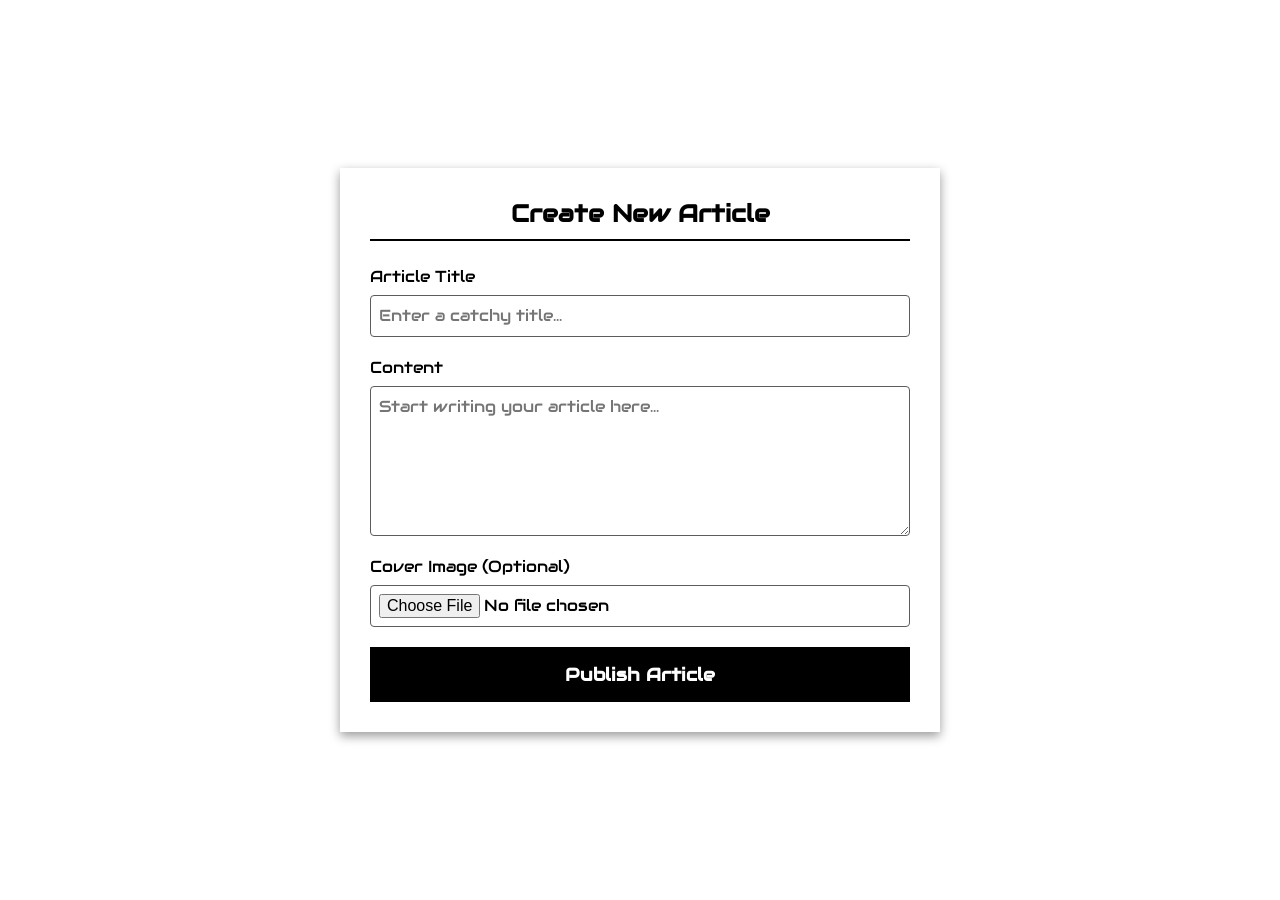
==== create-artical.html @ 0b30acf4 "Add article creation functionality with form and script; update home page structure" ====
<!doctype html>
<html lang="ar">
  <head>
    <meta charset="UTF-8" />
    <meta name="viewport" content="width=device-width, initial-scale=1.0" />
    <title>إنشاء مقال جديد</title>
    <link rel="preconnect" href="https://fonts.googleapis.com" />
    <link rel="preconnect" href="https://fonts.gstatic.com" crossorigin />
    <link
      href="https://fonts.googleapis.com/css2?family=Audiowide&display=swap"
      rel="stylesheet"
    />

    <style>
      :root {
        --bg-color: #ffffff;
        --text-color: #000000;
        --border-color: #000000;
        --hover-bg: #f2f2f2;
      }

      * {
        box-sizing: border-box;
        font-family: "Audiowide", sans-serif;
        font-style: normal;
        padding: 0;
        margin: 0;
      }

      body {
        background-color: var(--bg-color);
        color: var(--text-color);
        display: flex;
        justify-content: center;
        align-items: center;
        min-height: 100vh;
        padding: 20px;
      }

      .form-container {
        width: 100%;
        max-width: 600px;
        padding: 30px;
        background-color: var(--bg-color);
        box-shadow: 0px 4px 10px rgba(0, 0, 0, 0.4);
      }

      .form-container h2 {
        text-align: center;
        margin-bottom: 25px;
        font-size: 24px;
        border-bottom: 2px solid var(--border-color);
        padding-bottom: 10px;
      }

      .form-group {
        margin-bottom: 20px;
      }

      .form-group label {
        display: block;
        margin-bottom: 8px;
        font-size: 16px;
      }

      input[type="text"],
      textarea,
      input[type="file"] {
        display: block;
        border-color: #cedced;
        border-radius: 0.25rem;
        height: auto;
        padding-left: 1rem;
        padding-right: 1rem;
        font-size: 16px;
        line-height: 1.5;
        border: 1px solid #5c5c5c;
        padding: 0.5rem;
        width: 100%;
        margin-bottom: 20px;
        margin-top: 0.25rem;
      }

      input[type="text"]:focus,
      textarea:focus {
        outline: 2px solid black;
      }

      input[type="text"]:focus,
      textarea:focus {
        background-color: var(--hover-bg);
      }

      textarea {
        resize: vertical;
        min-height: 150px;
      }

      input[type="file"] {
        padding: 8px;
        cursor: pointer;
      }

      .submit-btn {
        width: 100%;
        padding: 15px;
        background-color: var(--text-color);
        color: var(--bg-color);
        border: 1px solid var(--border-color);
        font-size: 18px;
        font-weight: bold;
        cursor: pointer;
        transition: all 0.3s ease;
      }

      .submit-btn:hover {
        background-color: var(--bg-color);
        color: var(--text-color);
      }
    </style>
  </head>
  <body>
    <div class="form-container">
      <h2>Create New Article</h2>
      <form enctype="multipart/form-data">
        <div class="form-group">
          <label for="title">Article Title</label>
          <input
            type="text"
            id="title"
            name="title"
            placeholder="Enter a catchy title..."
            required
          />
        </div>

        <div class="form-group">
          <label for="content">Content</label>
          <textarea
            id="content"
            name="content"
            placeholder="Start writing your article here..."
            required
          ></textarea>
        </div>

        <div class="form-group">
          <label for="image">Cover Image (Optional)</label>
          <input
            type="file"
            id="image"
            name="image"
            required
            accept="image/*"
          />
        </div>

        <button type="submit" onclick="addArtical()" class="submit-btn">
          Publish Article
        </button>
      </form>
    </div>
    <script src="artical.js"></script>
    <script src="script.js"></script>
  </body>
</html>
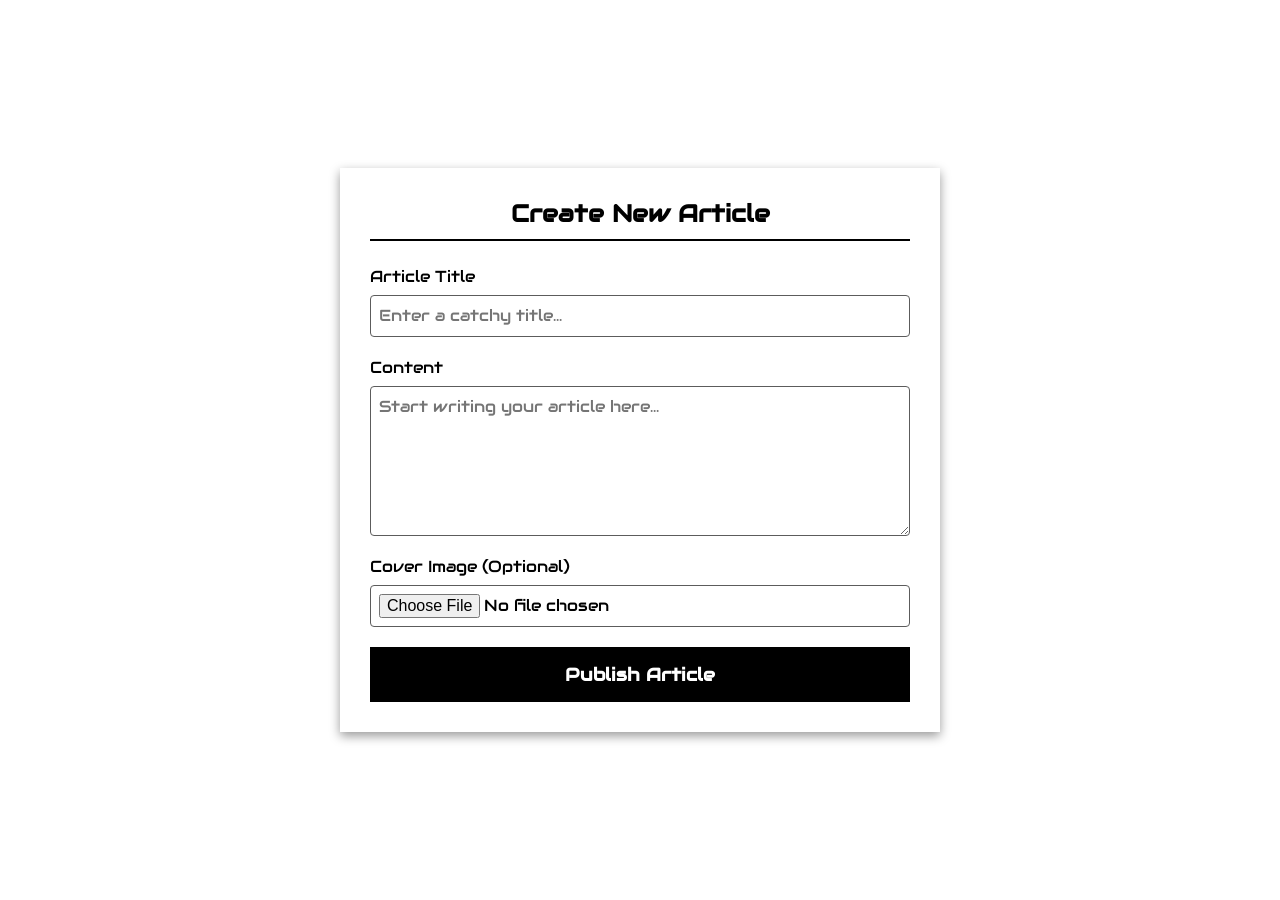
==== commit 01bddc76: "Implement article editing functionality and update form submission handling" ====
--- a/create-artical.html
+++ b/create-artical.html
@@ -150,12 +150,11 @@
             type="file"
             id="image"
             name="image"
-            required
             accept="image/*"
           />
         </div>
 
-        <button type="submit" onclick="addArtical()" class="submit-btn">
+        <button type="submit" onclick="handleFunction()" class="submit-btn">
           Publish Article
         </button>
       </form>
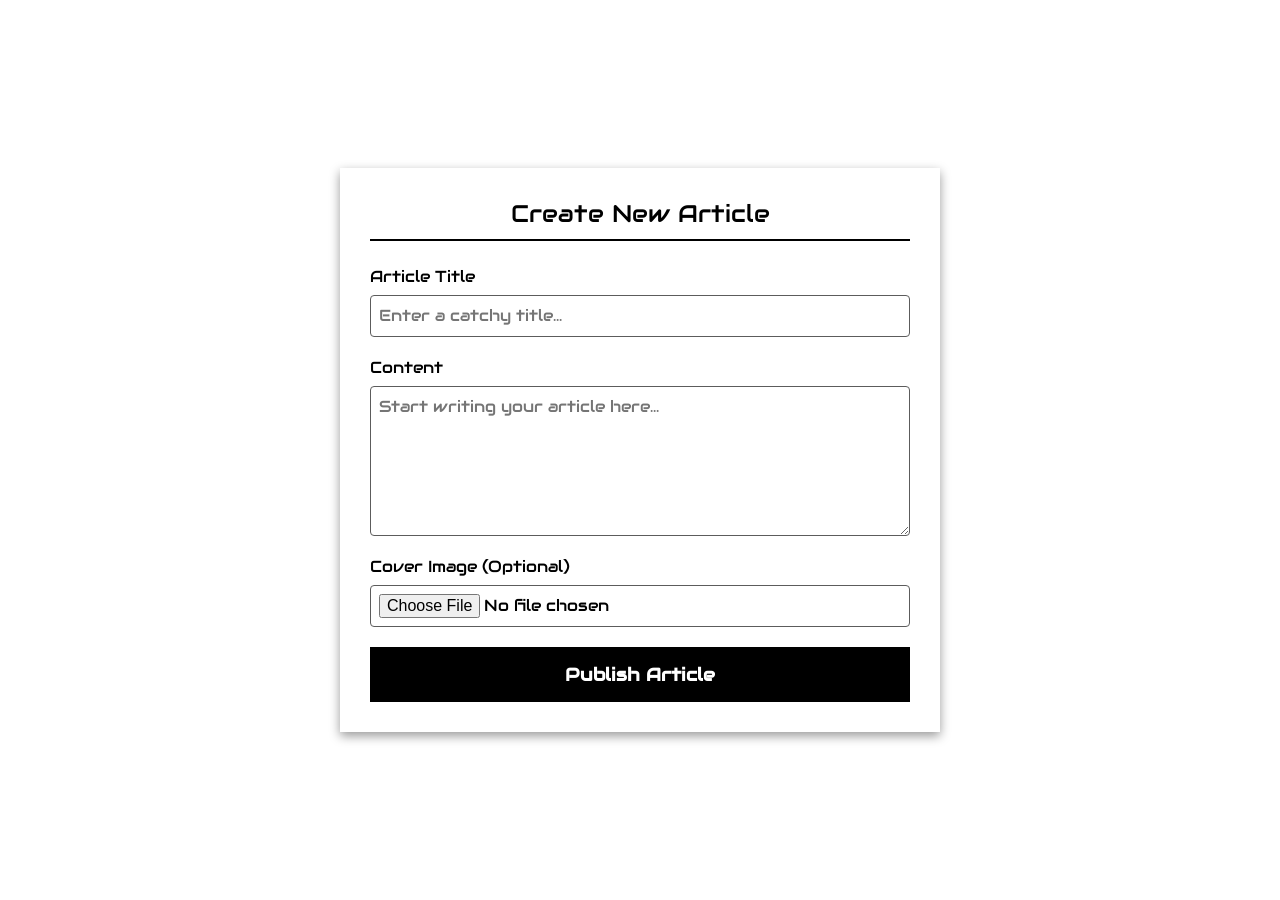
==== commit 6c29560c: "Remove inline styles from create-artical.html and link to external CSS for improved maintainability" ====
--- a/create-artical.html
+++ b/create-artical.html
@@ -10,116 +10,9 @@
       href="https://fonts.googleapis.com/css2?family=Audiowide&display=swap"
       rel="stylesheet"
     />
-
-    <style>
-      :root {
-        --bg-color: #ffffff;
-        --text-color: #000000;
-        --border-color: #000000;
-        --hover-bg: #f2f2f2;
-      }
-
-      * {
-        box-sizing: border-box;
-        font-family: "Audiowide", sans-serif;
-        font-style: normal;
-        padding: 0;
-        margin: 0;
-      }
-
-      body {
-        background-color: var(--bg-color);
-        color: var(--text-color);
-        display: flex;
-        justify-content: center;
-        align-items: center;
-        min-height: 100vh;
-        padding: 20px;
-      }
-
-      .form-container {
-        width: 100%;
-        max-width: 600px;
-        padding: 30px;
-        background-color: var(--bg-color);
-        box-shadow: 0px 4px 10px rgba(0, 0, 0, 0.4);
-      }
-
-      .form-container h2 {
-        text-align: center;
-        margin-bottom: 25px;
-        font-size: 24px;
-        border-bottom: 2px solid var(--border-color);
-        padding-bottom: 10px;
-      }
-
-      .form-group {
-        margin-bottom: 20px;
-      }
-
-      .form-group label {
-        display: block;
-        margin-bottom: 8px;
-        font-size: 16px;
-      }
-
-      input[type="text"],
-      textarea,
-      input[type="file"] {
-        display: block;
-        border-color: #cedced;
-        border-radius: 0.25rem;
-        height: auto;
-        padding-left: 1rem;
-        padding-right: 1rem;
-        font-size: 16px;
-        line-height: 1.5;
-        border: 1px solid #5c5c5c;
-        padding: 0.5rem;
-        width: 100%;
-        margin-bottom: 20px;
-        margin-top: 0.25rem;
-      }
-
-      input[type="text"]:focus,
-      textarea:focus {
-        outline: 2px solid black;
-      }
-
-      input[type="text"]:focus,
-      textarea:focus {
-        background-color: var(--hover-bg);
-      }
-
-      textarea {
-        resize: vertical;
-        min-height: 150px;
-      }
-
-      input[type="file"] {
-        padding: 8px;
-        cursor: pointer;
-      }
-
-      .submit-btn {
-        width: 100%;
-        padding: 15px;
-        background-color: var(--text-color);
-        color: var(--bg-color);
-        border: 1px solid var(--border-color);
-        font-size: 18px;
-        font-weight: bold;
-        cursor: pointer;
-        transition: all 0.3s ease;
-      }
-
-      .submit-btn:hover {
-        background-color: var(--bg-color);
-        color: var(--text-color);
-      }
-    </style>
+    <link rel="stylesheet" href="css/style.css" />
   </head>
-  <body>
+  <body class="create-body">
     <div class="form-container">
       <h2>Create New Article</h2>
       <form enctype="multipart/form-data">
@@ -146,12 +39,7 @@
 
         <div class="form-group">
           <label for="image">Cover Image (Optional)</label>
-          <input
-            type="file"
-            id="image"
-            name="image"
-            accept="image/*"
-          />
+          <input type="file" id="image" name="image" accept="image/*" />
         </div>
 
         <button type="submit" onclick="handleFunction()" class="submit-btn">
--- a/css/style.css
+++ b/css/style.css
@@ -0,0 +1,764 @@
+@font-face {
+  font-family: 'Audiowide';
+  src: url('../fonts/Audiowide-Regular.ttf') format('truetype');
+  font-weight: 400px;
+  font-style: normal;
+  font-display: swap;
+}
+ :root {
+        --bg-color: #ffffff;
+        --text-color: #000000;
+        --border-color: #000000;
+        --hover-bg: #f2f2f2;
+      }
+
+ html {
+        scroll-behavior: smooth;
+      }
+      * {
+        padding: 0;
+        margin: 0;
+        box-sizing: border-box;
+        font-family: "Audiowide", sans-serif;
+        font-weight: 400;
+        font-style: normal;
+      }
+
+      .main-header {
+        padding-left: 15px;
+        padding-right: 15px;
+        display: flex;
+        flex-direction: row;
+        justify-content: space-between;
+        align-items: center;
+        background-color: white;
+        width: 100%;
+        height: 60px;
+        position: sticky;
+        top: 0;
+        z-index: 1000;
+        box-shadow: 0 2px 5px rgba(0, 0, 0, 0.1);
+      }
+
+      .h-icon {
+        height: 40px;
+        width: 200px;
+        background-size: contain;
+        background-image: url("../images/logo.png");
+        background-repeat: no-repeat;
+      }
+
+      #h-tp-right {
+        display: flex;
+        align-items: center;
+        gap: 24px;
+      }
+
+      a {
+        text-decoration: none;
+      }
+
+      .h-nav-links {
+        display: flex;
+        gap: 15px;
+      }
+
+      .h-buttons {
+        color: black;
+        display: flex;
+        align-items: center;
+        gap: 5px;
+      }
+
+      .h-buttons:hover {
+        color: #00000086;
+        transition: color 0.3s ease;
+      }
+
+      .h-signup-bt {
+        color: white;
+        background-color: black;
+        padding: 10px 24px;
+        font-size: 14px;
+        border-radius: 6px;
+        transition: background-color 0.3s ease;
+      }
+
+      .h-signup-bt:hover {
+        background-color: #333;
+      }
+
+      .h-login-bt {
+        color: black;
+      }
+
+      .h-login-bt:hover {
+        color: #00000086;
+      }
+
+      .section-home {
+        display: flex;
+        flex-wrap: wrap;
+        gap: 24px;
+        flex-direction: column;
+        justify-content: center;
+        align-items: center;
+        min-height: 100vh;
+        background-image: url("../images/oooscillate.svg");
+        background-color: #f5f5f5;
+        background-repeat: no-repeat;
+        background-size: cover;
+        background-position: center;
+        text-align: center;
+        padding: 20px;
+      }
+
+      .section-home h2 {
+        font-size: 2.625rem;
+      }
+
+      .section-home p {
+        font-size: 1.25rem;
+      }
+
+      .section-home a {
+        padding: 0.875rem 1.25rem;
+        font-size: 0.8125rem;
+        text-transform: uppercase;
+        border-radius: 0.1875rem;
+        color: white;
+        background-color: black;
+        transition: background-color 0.3s;
+      }
+
+      .section-home a:hover {
+        background-color: #333;
+      }
+
+      #h-menu-burger {
+        display: none;
+        cursor: pointer;
+      }
+
+      #drop-down-menu {
+        display: none;
+      }
+
+      #h-phone-links {
+        display: none;
+      }
+
+      @media (max-width: 700px) {
+        .h-nav-links {
+          display: none;
+        }
+
+        #drop-down-menu {
+          display: block;
+          position: relative;
+        }
+
+        #h-menu-burger {
+          display: block;
+        }
+
+        .phone-links {
+          width: 100%;
+        }
+      }
+      #h-phone-links {
+        display: flex;
+        flex-direction: column;
+        position: absolute;
+        top: 40px;
+        right: 0;
+        background-color: white;
+        min-width: 150px;
+        border-radius: 8px;
+        box-shadow: 0 4px 8px rgba(0, 0, 0, 0.1);
+        padding: 10px;
+        gap: 15px;
+      }
+      /* إعدادات عامة للقسم */
+      .hero-section {
+        display: flex; /* لترتيب العناصر بجانب بعضها */
+        align-items: center; /* توسيط العناصر عمودياً */
+        justify-content: space-between; /* توزيع المساحة بين النص والصورة */
+        padding: 120px 8%; /* مسافات داخلية من الأعلى والجوانب */
+        background-color: #ffffff; /* لون الخلفية */
+      }
+
+      /* ------------------------- */
+      /* تنسيق الشق الأيمن (النصوص) */
+      /* ------------------------- */
+      .hero-content {
+        flex: 1; /* يأخذ نصف المساحة */
+        padding-left: 50px; /* مسافة لفصل النص عن الصورة في اليسار */
+      }
+
+      .hero-content h1 {
+        font-size: 3rem;
+        color: #222;
+        margin-bottom: 20px;
+        line-height: 1.2;
+      }
+
+      .hero-content p {
+        font-size: 1.2rem;
+        color: #555;
+        margin-bottom: 30px;
+        line-height: 1.6;
+      }
+
+      /* ------------------------- */
+      /* تنسيق الشق الأيسر (الصورة) */
+      /* ------------------------- */
+      .hero-image {
+        flex: 1; /* يأخذ النصف الآخر من المساحة */
+        display: flex;
+        justify-content: center; /* توسيط الصورة في مساحتها */
+      }
+
+      .hero-image img {
+        max-width: 100%;
+        height: auto;
+        border-radius: 15px;
+        /* تشغيل تأثير الحركة العائمة */
+        animation: floatImage 4s ease-in-out infinite;
+      }
+
+      /* ------------------------- */
+      /* تأثير الصورة العائمة (Animation) */
+      /* ------------------------- */
+      @keyframes floatImage {
+        0% {
+          transform: translateY(0px); /* البداية من الموضع الطبيعي */
+        }
+        50% {
+          transform: translateY(-20px); /* الارتفاع للأعلى قليلاً */
+        }
+        100% {
+          transform: translateY(0px); /* العودة للموضع الطبيعي */
+        }
+      }
+
+      /* ------------------------- */
+      /* التجاوب مع شاشات الهواتف (Responsive) */
+      /* ------------------------- */
+      @media (max-width: 768px) {
+        .hero-section {
+          flex-direction: column; /* تحويل العرض ليكون عمودياً بدلاً من أفقي */
+          text-align: center; /* توسيط النصوص */
+          padding: 40px 5%;
+        }
+        #earn-section {
+          flex-direction: column-reverse;
+        }
+
+        .hero-content {
+          padding-left: 0;
+          margin-bottom: 40px; /* مسافة بين النص والصورة التي ستصبح بالأسفل */
+        }
+
+        .hero-content h1 {
+          font-size: 2.2rem;
+        }
+      }
+      .login-main {
+        background-color: ghostwhite;
+        display: flex;
+        justify-self: center;
+        align-items: center;
+        width: 100vw;
+        height: 100vh;
+      }
+      @media (min-width: 1000px) {
+        .m-left-content {
+          background-image: url("../images/image.png");
+          width: 50vw;
+          height: 100vh;
+          background-repeat: no-repeat;
+          background-size: cover;
+          animation: moveBackground 30s linear infinite alternate;
+        }
+      }
+
+      .m-right-content {
+        margin: auto;
+        width: 50vw;
+        display: flex;
+        justify-content: center;
+        align-items: center;
+      }
+
+      @keyframes moveBackground {
+        0% {
+          background-position: left center;
+        }
+        100% {
+          background-position: right center;
+        }
+      }
+     .login-main input {
+        display: block;
+        border-color: #cedced;
+        border-radius: 0.25rem;
+        height: auto;
+        padding-left: 1rem;
+        padding-right: 1rem;
+        font-size: 1.25rem;
+        line-height: 1.5;
+        border: 1px solid #5c5c5c;
+        padding: 0.5rem;
+        width: 100%;
+        margin-bottom: 20px;
+        margin-top: 0.25rem;
+      }
+      .login-main input:focus {
+        outline: 2px solid black;
+      }
+      .bg {
+        padding-left: 4rem;
+        padding-right: 4rem;
+        padding-top: 3rem;
+        padding-bottom: 5rem;
+        background-color: white;
+        box-shadow: 0 4px 10px rgba(0, 0, 0, 0.1);
+      }
+      .login-main label {
+        max-width: 30rem;
+        margin-top: 1.5rem;
+        font-size: 1rem;
+        font-weight: 400;
+        line-height: 1.4;
+        display: block;
+      }
+      .login-nav {
+        display: flex;
+        border: 2px solid black;
+        border-radius: 100px;
+        padding: 5px;
+        justify-content: space-around;
+      }
+
+      .active-nav {
+        color: white;
+        text-decoration: none;
+        padding: 10px 0px;
+        width: 150px;
+        text-align: center;
+        background-color: black;
+        border-radius: 50px;
+      }
+      .inactive-nav {
+        color: black;
+        text-decoration: none;
+        padding: 10px 0px;
+        width: 150px;
+        text-align: center;
+      }
+      #login-form {
+        display: none;
+      }
+
+      .home-header {
+        height: 56px;
+        box-shadow: 0px 3px 4px rgba(0, 0, 0, 0.1);
+        display: flex;
+        justify-content: space-between;
+        gap: 15px;
+        padding: 8px;
+      }
+      #left-side {
+        display: flex;
+        justify-content: center;
+        align-items: center;
+      }
+      #acount-logo {
+        height: 40px;
+        width: 40px;
+        display: inline-block;
+        background-image: url("../images/account.png");
+        background-repeat: no-repeat;
+        background-size: cover;
+        border-radius: 100px;
+        border-top: 3px solid black;
+        border-left: 3px solid white;
+        border-bottom: 3px solid black;
+        border-right: 3px solid white;
+        box-shadow: 0px 3px 1px rgba(0, 0, 0, 0.2);
+      }
+      #apps {
+        height: 40px;
+        width: 40px;
+        display: flex;
+        justify-content: center;
+        align-items: center;
+        padding: 8px;
+      }
+       .home-body img {
+        width: 24px;
+        height: 24px;
+      }
+      #searchbar {
+        display: flex;
+        border-radius: 28px;
+        padding: 2px;
+        overflow: hidden;
+        background-color: rgb(236, 239, 241);
+        border-radius: 12px;
+        width: 100%;
+        max-width: 780px;
+        margin-left: auto;
+        margin-right: auto;
+      }
+     .home-body input {
+        display: block;
+        background-color: transparent;
+        border-radius: none;
+        border: none;
+        width: inherit;
+      }
+     .home-body input:focus {
+        background-color: none;
+        border-radius: none;
+        outline: none;
+      }
+      #right-side {
+        display: flex;
+        justify-content: center;
+        align-items: center;
+        gap: 10px;
+      }
+      #right-side img {
+        size: 50px 50px;
+      }
+     .home-body main {
+        display: flex;
+      }
+      #home-aside {
+        padding: 8px;
+        display: flex;
+        flex-direction: column;
+        width: 280px;
+        height: 100vh;
+        box-shadow: 4px 0px 4px rgba(0, 0, 0, 0.1);
+      }
+      .content-section {
+        width: 100%;
+        padding: 20px 30px;
+      }
+      #home-aside a {
+        margin-top: 15px;
+        margin-left: 5px;
+        color: #000;
+        display: flex;
+        justify-content: center;
+        align-items: center;
+        text-decoration: none;
+        text-align: center;
+        max-width: 150px;
+        height: 40px;
+        padding: 0 15px;
+        background-color: white;
+        border: 2px solid black;
+        border-radius: 100px;
+        transition: all 0.3s ease;
+      }
+
+      #home-aside a:hover {
+        background-color: #000;
+        color: #fff;
+        cursor: pointer;
+      }
+     .home-body summary {
+        display: flex;
+        justify-content: space-between;
+        padding: 15px;
+      }
+
+      .card-container {
+        background-color: white;
+        border: 1px solid #e0e0e0;
+        border-radius: 8px;
+        padding: 16px;
+        display: flex;
+        justify-content: space-between;
+        align-items: flex-start;
+        width: 100%;
+
+        box-sizing: border-box;
+      }
+
+      .card-left {
+        display: flex;
+        flex-direction: column;
+        gap: 8px;
+      }
+
+      .profile {
+        display: flex;
+        align-items: center;
+        gap: 8px;
+      }
+
+      .avatar {
+        width: 40px;
+        height: 40px;
+        border-radius: 50%;
+        overflow: hidden;
+        background-color: transparent;
+      }
+
+      .username {
+        font-weight: 500;
+        color: #333;
+      }
+
+      .stats {
+        display: flex;
+        align-items: center;
+        gap: 16px;
+        margin-top: 8px;
+        color: #777;
+      }
+
+      .stat-item {
+        display: flex;
+        align-items: center;
+        gap: 4px;
+        font-size: 14px;
+      }
+
+      .icon {
+        width: 18px;
+        height: 18px;
+      }
+
+      .card-right {
+        display: grid;
+        grid-template-columns: 1fr auto;
+        gap: 0px 16px;
+        align-items: flex-start;
+      }
+
+      .post-info {
+        grid-column: 1;
+        text-align: left;
+        display: flex;
+        flex-direction: column;
+        align-items: flex-end;
+        gap: 4px;
+      }
+
+      .letter-box {
+        grid-column: 2;
+        width: 50px;
+        height: 50px;
+        border: 1px solid #ccc;
+        border-radius: 4px;
+        display: flex;
+        justify-content: center;
+        align-items: center;
+        margin-left: 16px;
+        align-self: flex-start;
+      }
+
+      .letter {
+        font-size: 24px;
+        font-weight: bold;
+        color: #333;
+      }
+
+      .post-title {
+        font-size: 16px;
+        margin: 0;
+        font-weight: 500;
+        color: #333;
+      }
+
+      .post-meta {
+        display: flex;
+        align-items: center;
+        gap: 8px;
+        color: #888;
+        font-size: 14px;
+      }
+
+      .status {
+        color: #fca130;
+      }
+
+      .separator {
+        margin: 0 4px;
+      }
+      #list-items {
+        display: flex;
+        gap: 20px;
+        padding: 5px;
+        flex-direction: column;
+      }
+      /* تنسيق الأيقونة */
+      .empty-state .empty-icon {
+        font-size: 60px;
+        margin-bottom: 15px;
+        opacity: 0.5; /* جعل لون الأيقونة باهتاً قليلاً */
+      }
+
+      /* تنسيق العنوان */
+      .empty-state h3 {
+        margin: 0 0 10px 0;
+        color: #374151;
+        font-size: 22px;
+      }
+
+      /* تنسيق النص التوضيحي */
+      .empty-state p {
+        margin: 0 0 25px 0;
+        color: #6b7280;
+        font-size: 15px;
+        line-height: 1.5;
+      }
+
+      .empty-state {
+        display: none;
+        text-align: center;
+        flex-direction: column;
+        justify-content: center;
+        align-items: center;
+        height: 50vh;
+      }
+
+      .articleBtns {
+        display: none;
+      }
+
+      .articleBtn {
+        border: none;
+      }
+
+      .articleBtn:hover {
+        background-color: rgba(89, 89, 89, 0.329);
+        border-radius: 5px;
+      }
+
+      .card-container:hover .articleBtns {
+        display: inline;
+      }
+      @media (width<700px) {
+        #home-aside {
+          position: absolute;
+          background-color: white;
+          z-index: 1001;
+        }
+        .post-title {
+          max-width: 200px;
+          overflow: hidden;
+          text-overflow: ellipsis;
+          white-space: nowrap;
+        }
+      }
+      .content-section details p {
+        padding: 5px;
+        padding-bottom: 15px;
+        background-color: rgba(191, 255, 161, 0.539);
+        border-radius: 5px;
+        color: gray;
+      }
+      .card-container:hover {
+        border: 1px solid gray;
+        box-shadow: 0px 2px 4px rgba(0, 0, 0, 0.1);
+      }
+
+       .create-body {
+        background-color: var(--bg-color);
+        color: var(--text-color);
+        display: flex;
+        justify-content: center;
+        align-items: center;
+        min-height: 100vh;
+        padding: 20px;
+      }
+
+      .form-container {
+        width: 100%;
+        max-width: 600px;
+        padding: 30px;
+        background-color: var(--bg-color);
+        box-shadow: 0px 4px 10px rgba(0, 0, 0, 0.4);
+      }
+
+      .form-container h2 {
+        text-align: center;
+        margin-bottom: 25px;
+        font-size: 24px;
+        border-bottom: 2px solid var(--border-color);
+        padding-bottom: 10px;
+      }
+
+      .form-group {
+        margin-bottom: 20px;
+      }
+
+      .form-group label {
+        display: block;
+        margin-bottom: 8px;
+        font-size: 16px;
+      }
+
+      .create-body input[type="text"],
+      .create-body textarea,
+      .create-body input[type="file"] {
+        display: block;
+        border-color: #cedced;
+        border-radius: 0.25rem;
+        height: auto;
+        padding-left: 1rem;
+        padding-right: 1rem;
+        font-size: 16px;
+        line-height: 1.5;
+        border: 1px solid #5c5c5c;
+        padding: 0.5rem;
+        width: 100%;
+        margin-bottom: 20px;
+        margin-top: 0.25rem;
+      }
+
+      .create-body input[type="text"]:focus,
+      .create-body textarea:focus {
+        outline: 2px solid black;
+      }
+
+      .create-body input[type="text"]:focus,
+      .create-body textarea:focus {
+        background-color: var(--hover-bg);
+      }
+
+      .create-body textarea {
+        resize: vertical;
+        min-height: 150px;
+      }
+
+      .create-body input[type="file"] {
+        padding: 8px;
+        cursor: pointer;
+      }
+
+     .create-body .submit-btn {
+        width: 100%;
+        padding: 15px;
+        background-color: var(--text-color);
+        color: var(--bg-color);
+        border: 1px solid var(--border-color);
+        font-size: 18px;
+        font-weight: bold;
+        cursor: pointer;
+        transition: all 0.3s ease;
+      }
+
+    .create-body  .submit-btn:hover {
+        background-color: var(--bg-color);
+        color: var(--text-color);
+      }
+
+     
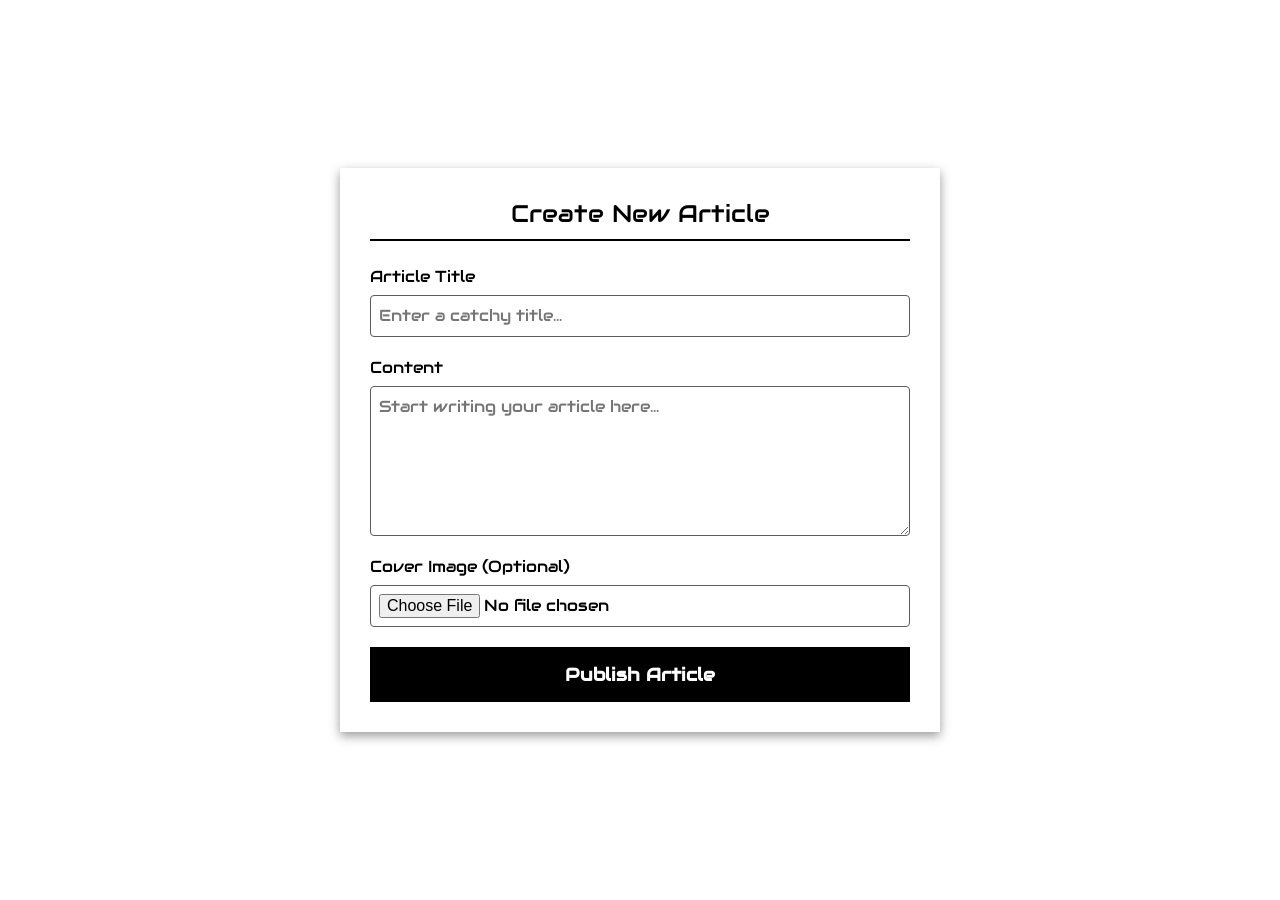
==== commit 9136a1cb: "Refactor project structure by moving JavaScript files to a dedicated 'js' directory and updating scr" ====
--- a/create-artical.html
+++ b/create-artical.html
@@ -47,7 +47,7 @@
         </button>
       </form>
     </div>
-    <script src="artical.js"></script>
-    <script src="script.js"></script>
+    <script src="js/artical.js"></script>
+    <script src="js/script.js"></script>
   </body>
 </html>
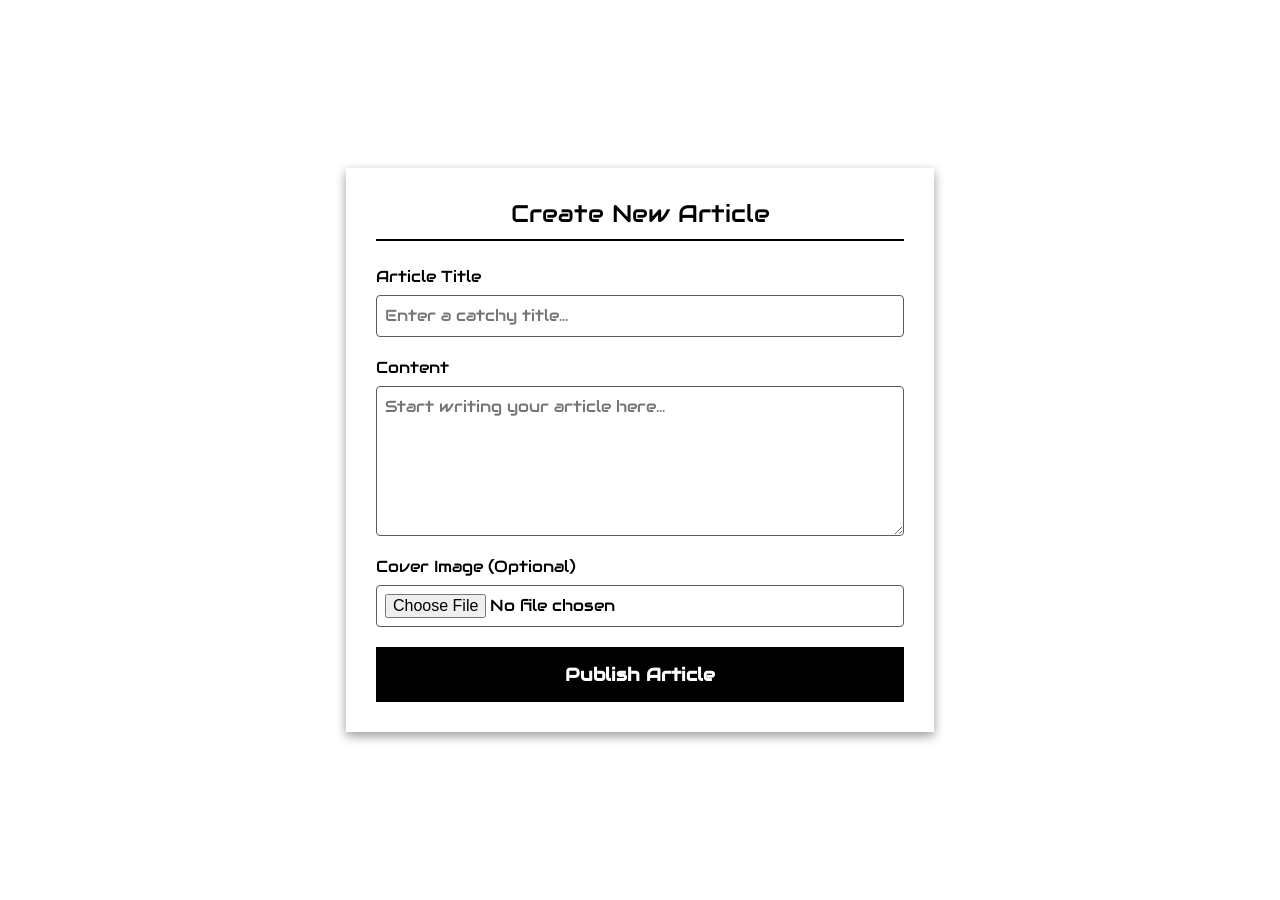
==== commit 56d57aed: "Refactor create-artical.html structure and improve semantic HTML by adding main and section elements" ====
--- a/create-artical.html
+++ b/create-artical.html
@@ -1,53 +1,47 @@
 <!doctype html>
 <html lang="ar">
-  <head>
-    <meta charset="UTF-8" />
-    <meta name="viewport" content="width=device-width, initial-scale=1.0" />
-    <title>إنشاء مقال جديد</title>
-    <link rel="preconnect" href="https://fonts.googleapis.com" />
-    <link rel="preconnect" href="https://fonts.gstatic.com" crossorigin />
-    <link
-      href="https://fonts.googleapis.com/css2?family=Audiowide&display=swap"
-      rel="stylesheet"
-    />
-    <link rel="stylesheet" href="css/style.css" />
-  </head>
-  <body class="create-body">
-    <div class="form-container">
-      <h2>Create New Article</h2>
-      <form enctype="multipart/form-data">
-        <div class="form-group">
-          <label for="title">Article Title</label>
-          <input
-            type="text"
-            id="title"
-            name="title"
-            placeholder="Enter a catchy title..."
-            required
-          />
-        </div>
 
-        <div class="form-group">
-          <label for="content">Content</label>
-          <textarea
-            id="content"
-            name="content"
-            placeholder="Start writing your article here..."
-            required
-          ></textarea>
-        </div>
+<head>
+  <meta charset="UTF-8" />
+  <meta name="viewport" content="width=device-width, initial-scale=1.0" />
+  <title> Create Artical</title>
+  <link rel="preconnect" href="https://fonts.googleapis.com" />
+  <link rel="preconnect" href="https://fonts.gstatic.com" crossorigin />
+  <link href="https://fonts.googleapis.com/css2?family=Audiowide&display=swap" rel="stylesheet" />
+  <link rel="stylesheet" href="css/style.css" />
+</head>
 
-        <div class="form-group">
-          <label for="image">Cover Image (Optional)</label>
-          <input type="file" id="image" name="image" accept="image/*" />
-        </div>
+<body class="create-body">
+  <main>
+    <section>
+      <div class="form-container">
+        <h2>Create New Article</h2>
+        <form enctype="multipart/form-data">
+          <div class="form-group">
+            <label for="title">Article Title</label>
+            <input type="text" id="title" name="title" placeholder="Enter a catchy title..." required />
+          </div>
 
-        <button type="submit" onclick="handleFunction()" class="submit-btn">
-          Publish Article
-        </button>
-      </form>
-    </div>
-    <script src="js/artical.js"></script>
-    <script src="js/script.js"></script>
-  </body>
-</html>
+          <div class="form-group">
+            <label for="content">Content</label>
+            <textarea id="content" name="content" placeholder="Start writing your article here..." required></textarea>
+          </div>
+
+          <div class="form-group">
+            <label for="image">Cover Image (Optional)</label>
+            <input type="file" id="image" name="image" accept="image/*" />
+          </div>
+
+          <button type="submit" onclick="handleFunction()" class="submit-btn">
+            Publish Article
+          </button>
+        </form>
+      </div>
+    </section>
+  </main>
+
+  <script src="js/artical.js"></script>
+  <script src="js/script.js"></script>
+</body>
+
+</html>
--- a/css/style.css
+++ b/css/style.css
@@ -179,21 +179,21 @@
         padding: 10px;
         gap: 15px;
       }
-      /* إعدادات عامة للقسم */
+      
       .hero-section {
-        display: flex; /* لترتيب العناصر بجانب بعضها */
-        align-items: center; /* توسيط العناصر عمودياً */
-        justify-content: space-between; /* توزيع المساحة بين النص والصورة */
-        padding: 120px 8%; /* مسافات داخلية من الأعلى والجوانب */
-        background-color: #ffffff; /* لون الخلفية */
-      }
-
-      /* ------------------------- */
-      /* تنسيق الشق الأيمن (النصوص) */
-      /* ------------------------- */
+        display: flex; 
+        align-items: center; 
+        justify-content: space-between; 
+        padding: 120px 8%; 
+        background-color: #ffffff; 
+      }
+
+      
+      
+      
       .hero-content {
-        flex: 1; /* يأخذ نصف المساحة */
-        padding-left: 50px; /* مسافة لفصل النص عن الصورة في اليسار */
+        flex: 1; 
+        padding-left: 50px; 
       }
 
       .hero-content h1 {
@@ -210,45 +210,45 @@
         line-height: 1.6;
       }
 
-      /* ------------------------- */
-      /* تنسيق الشق الأيسر (الصورة) */
-      /* ------------------------- */
+      
+      
+      
       .hero-image {
-        flex: 1; /* يأخذ النصف الآخر من المساحة */
-        display: flex;
-        justify-content: center; /* توسيط الصورة في مساحتها */
+        flex: 1; 
+        display: flex;
+        justify-content: center; 
       }
 
       .hero-image img {
         max-width: 100%;
         height: auto;
         border-radius: 15px;
-        /* تشغيل تأثير الحركة العائمة */
+        
         animation: floatImage 4s ease-in-out infinite;
       }
 
-      /* ------------------------- */
-      /* تأثير الصورة العائمة (Animation) */
-      /* ------------------------- */
+      
+      
+      
       @keyframes floatImage {
         0% {
-          transform: translateY(0px); /* البداية من الموضع الطبيعي */
+          transform: translateY(0px); 
         }
         50% {
-          transform: translateY(-20px); /* الارتفاع للأعلى قليلاً */
+          transform: translateY(-20px); 
         }
         100% {
-          transform: translateY(0px); /* العودة للموضع الطبيعي */
-        }
-      }
-
-      /* ------------------------- */
-      /* التجاوب مع شاشات الهواتف (Responsive) */
-      /* ------------------------- */
+          transform: translateY(0px); 
+        }
+      }
+
+      
+      
+      
       @media (max-width: 768px) {
         .hero-section {
-          flex-direction: column; /* تحويل العرض ليكون عمودياً بدلاً من أفقي */
-          text-align: center; /* توسيط النصوص */
+          flex-direction: column; 
+          text-align: center; 
           padding: 40px 5%;
         }
         #earn-section {
@@ -257,7 +257,7 @@
 
         .hero-content {
           padding-left: 0;
-          margin-bottom: 40px; /* مسافة بين النص والصورة التي ستصبح بالأسفل */
+          margin-bottom: 40px; 
         }
 
         .hero-content h1 {
@@ -598,21 +598,21 @@
         padding: 5px;
         flex-direction: column;
       }
-      /* تنسيق الأيقونة */
+      
       .empty-state .empty-icon {
         font-size: 60px;
         margin-bottom: 15px;
-        opacity: 0.5; /* جعل لون الأيقونة باهتاً قليلاً */
-      }
-
-      /* تنسيق العنوان */
+        opacity: 0.5; 
+      }
+
+      
       .empty-state h3 {
         margin: 0 0 10px 0;
         color: #374151;
         font-size: 22px;
       }
 
-      /* تنسيق النص التوضيحي */
+      
       .empty-state p {
         margin: 0 0 25px 0;
         color: #6b7280;
